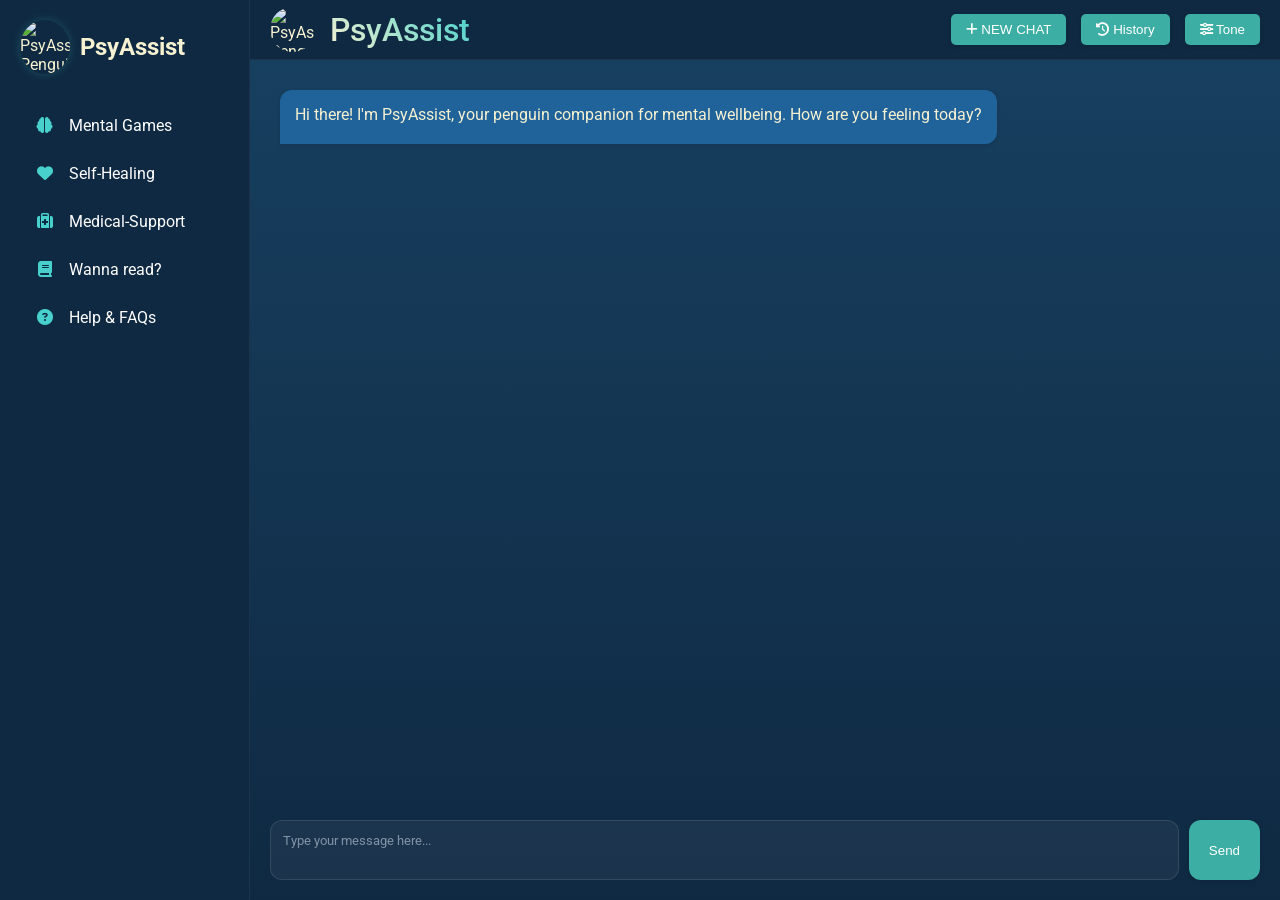
==== index.html @ 7450378f "Add files via upload" ====
<!DOCTYPE html>
<html lang="en">
<head>
    <meta charset="UTF-8">
    <meta name="viewport" content="width=device-width, initial-scale=1.0">
    <title>PsyAssist - Chat</title>
    <link rel="icon" href="favicon.ico" type="image/x-icon">
    <link href="https://fonts.googleapis.com/css2?family=Roboto:wght@300;400;500&display=swap" rel="stylesheet">
    <link rel="stylesheet" href="https://cdnjs.cloudflare.com/ajax/libs/font-awesome/6.4.0/css/all.min.css">
    <link rel="stylesheet" href="style.css">
</head>
<body>
    <!-- Sidebar -->
    <div class="sidebar">
        <div class="sidebar-header">
            <img src="resources/psyassist_mascot_1.png" alt="PsyAssist Penguin">
            <h2>PsyAssist</h2>
        </div>
        <div class="feature-item">
            <a href="https://www.google.com/search?q=Fun+Mental+Health+Games&num=10&sca_esv=d3e47f5c41dad28e&sxsrf=AHTn8zrMx7BNNpUZfWeyMvDXEJoVeOqaiQ%3A1745158632191&ei=6AEFaN20C6aMseMP2Oz06Qo&ved=0ahUKEwjdyOTC5uaMAxUmRmwGHVg2Pa0Q4dUDCBA&uact=5&oq=Fun+Mental+Health+Games&gs_lp=[base64]&sclient=gws-wiz-serp">
            <i class="fas fa-brain"></i> Mental Games
            </a>
        </div>
        <div class="feature-item">
            <a href="https://en.wikipedia.org/wiki/Self-healing">
            <i class="fas fa-heart"></i> Self-Healing
            </a>
        </div>
        <div class="feature-item">
            <a href = "https://www.nimh.nih.gov/health/find-help">
            <i class="fas fa-medkit"></i> Medical-Support
            </a>
        </div>
        <div class="feature-item">
            <a href = "https://www.who.int/news-room/fact-sheets/detail/mental-health-strengthening-our-response">
            <i class="fas fa-book"></i> Wanna read?
            </a>
        </div>
        <div class="feature-item">
            <a href = "help_fnq.html">
            <i class="fas fa-question-circle"></i> Help & FAQs
            </a>
        </div>
    </div>

    <!-- Main Content -->
    <div class="main-content">
        <!-- Navbar -->
        <div class="navbar">
            <div class="logo">
                <img src="resources/psyassist_mascot_1.png" alt="PsyAssist Penguin">
                <h1>PsyAssist</h1>
            </div>
            <div class="nav-actions">
                <button class="btn"><i class="fas fa-plus"></i> NEW CHAT</button>
                <div class="dropdown">
                    <button class="btn"><i class="fas fa-history"></i> History</button>
                    <div class="dropdown-content">
                        <a href="#">Recent Chat 1</a>
                        <a href="#">Recent Chat 2</a>
                    </div>
                </div>
                <div class="dropdown">
                    <button class="btn"><i class="fas fa-sliders-h"></i> Tone</button>
                    <div class="dropdown-content">
                        <a href="#">Friendly</a>
                        <a href="#">Professional</a>
                        <a href="#">Empathetic</a>
                        <a href="#">Motivational</a>
                    </div>
                </div>
            </div>
        </div>

        <!-- Chat Container -->
        <div class="chat-container">
            <div class="messages" id="chat-messages">
                <div class="message bot-message">
                    <p>Hi there! I'm PsyAssist, your penguin companion for mental wellbeing. How are you feeling today?</p>

                </div>
            </div>


            <div class="user-input">
                <textarea id="user-message" placeholder="Type your message here..."></textarea>
                <button id="send-btn">Send</button>
            </div>
        </div>
    </div>

    <!-- Mobile Menu Toggle Button -->
    <button class="menu-toggle">
        <i class="fas fa-bars"></i>
    </button>
    <script src="script.js"></script>
</body>
</html>
---- style.css ----
:root {
    /* Dark blue-green theme colors */
    --primary-color: #3CAEA3;       /* Teal blue-green */
    --secondary-color: #20639B;     /* Deep blue with slight green tint */
    --bg-color: #173F5F;            /* Dark blue background */
    --darker-bg: #0F2942;           /* Darker shade for contrast */
    --text-color: #F6F1D1;          /* Warm light color for text */
    --accent-color: #48D1CC;        /* Bright turquoise accent */
    --crisis-color: #ED553B;        /* Coral for crisis alerts */
    
    /* Layout variables */
    --sidebar-width: 250px;
    --navbar-height: 60px;
}

* {
    margin: 0;
    padding: 0;
    box-sizing: border-box;
}

body {
    font-family: 'Roboto', sans-serif;
    background-color: var(--bg-color);
    color: var(--text-color);
    display: flex;
    height: 100vh;
    overflow: hidden;
}

/* Sidebar */
.sidebar {
    width: var(--sidebar-width);
    background-color: var(--darker-bg);
    padding: 20px;
    height: 100%;
    position: fixed;
    top: 0;
    left: 0;
    overflow-y: auto;
    z-index: 100;
    transition: transform 0.3s ease;
    border-right: 1px solid rgba(255,255,255,0.05);
}

.sidebar-header {
    display: flex;
    align-items: center;
    margin-bottom: 30px;
}

.sidebar-header img {
    width: 50px;
    margin-right: 10px;
    border-radius: 50%;
    box-shadow: 0 0 10px rgba(60, 174, 163, 0.3);
    background-color: transparent;
}

.feature-item {
    padding: 12px 15px;
    margin-bottom: 5px;
    border-radius: 5px;
    cursor: pointer;
    transition: all 0.2s;
}

.feature-item:hover {
    background-color: rgba(60, 174, 163, 0.2);
    transform: translateX(3px);
}

.feature-item a {
    text-decoration: none;
    color: white;
}

.feature-item i {
    color: var(--accent-color);
    margin-right: 10px;
    width: 20px;
    text-align: center;
}


/* Mobile Menu Toggle */
.menu-toggle {
    display: none;
    position: fixed;
    top: 15px;
    left: 15px;
    z-index: 200;
    background-color: var(--primary-color);
    border: none;
    border-radius: 50%;
    width: 40px;
    height: 40px;
    cursor: pointer;
    color: white;
    font-size: 1.2rem;
    box-shadow: 0 2px 8px rgba(0,0,0,0.2);
}

/* Main Content */
.main-content {
    flex: 1;
    margin-left: var(--sidebar-width);
    display: flex;
    flex-direction: column;
    height: 100vh;
    transition: margin-left 0.3s ease;
}

/* Navbar */
.navbar {
    height: var(--navbar-height);
    background-color: var(--darker-bg);
    display: flex;
    align-items: center;
    justify-content: space-between;
    padding: 0 20px;
    box-shadow: 0 2px 10px rgba(0,0,0,0.15);
    border-bottom: 1px solid rgba(255,255,255,0.05);
}

.logo {
    display: flex;
    align-items: center;
}

.logo img {
    height: 45px;
    width: 45px;
    margin-right: 15px;
    border-radius: 50%;
    object-fit: contain;
    background-color: transparent;
}

.logo h1 {
    background: linear-gradient(45deg, var(--text-color), var(--accent-color));
    -webkit-background-clip: text;
    -webkit-text-fill-color: transparent;
    font-weight: 500;
}

.nav-actions {
    display: flex;
    gap: 15px;
    flex-wrap: wrap;
}

.btn {
    background-color: var(--primary-color);
    color: white;
    border: none;
    padding: 8px 15px;
    border-radius: 5px;
    cursor: pointer;
    font-weight: 500;
    transition: all 0.2s;
    white-space: nowrap;
    box-shadow: 0 2px 5px rgba(0,0,0,0.1);
}

.btn:hover {
    background-color: var(--accent-color);
    transform: translateY(-2px);
    box-shadow: 0 4px 8px rgba(0,0,0,0.2);
}

.dropdown {
    position: relative;
    display: inline-block;
}

.dropdown-content {
    display: none;
    position: absolute;
    right: 0;
    background-color: var(--darker-bg);
    min-width: 160px;
    box-shadow: 0 8px 16px rgba(0,0,0,0.3);
    z-index: 1;
    border-radius: 5px;
    border: 1px solid rgba(255,255,255,0.05);
    overflow: hidden;
}

.dropdown-content a {
    color: var(--text-color);
    padding: 12px 16px;
    text-decoration: none;
    display: block;
    transition: all 0.2s;
}

.dropdown-content a:hover {
    background-color: rgba(60, 174, 163, 0.2);
    padding-left: 20px;
}

.dropdown:hover .dropdown-content {
    display: block;
}

/* Chat Container */
.chat-container {
    flex: 1;
    display: flex;
    flex-direction: column;
    padding: 20px;
    overflow: hidden;
    background: linear-gradient(to bottom, var(--bg-color), var(--darker-bg));
}

.messages {
    flex: 1;
    overflow-y: auto;
    padding: 10px;
    margin-bottom: 20px;
    display: flex;
    flex-direction: column;
}

.message {
    margin-bottom: 20px;
    padding: 15px;
    border-radius: 12px;
    max-width: 80%;
    animation: fadeIn 0.3s;
    word-break: break-word;
    box-shadow: 0 2px 5px rgba(0,0,0,0.1);
}

@keyframes fadeIn {
    from { opacity: 0; transform: translateY(10px); }
    to { opacity: 1; transform: translateY(0); }
}

.bot-message {
    background-color: var(--secondary-color);
    align-self: flex-start;
    margin-right: auto;
    border-bottom-left-radius: 0;
}

.user-message {
    background-color: var(--primary-color);
    align-self: flex-end;
    margin-left: auto;
    border-bottom-right-radius: 0;
}

.message p {
    margin-bottom: 5px;
}

.message small {
    display: block;
    font-size: 0.75rem;
    opacity: 0.7;
    margin-top: 5px;
    font-style: italic;
}

.crisis-resources {
    background-color: rgba(237, 85, 59, 0.1);
    border-left: 4px solid var(--crisis-color);
    padding: 15px;
    margin-bottom: 20px;
    border-radius: 5px;
    display: none;
}

.crisis-resources h3 {
    color: var(--crisis-color);
    margin-bottom: 10px;
}

.crisis-resources ul {
    list-style-type: none;
}

.crisis-resources li {
    margin-bottom: 5px;
}

.user-input {
    display: flex;
    gap: 10px;
}

textarea {
    flex: 1;
    padding: 12px;
    border-radius: 12px;
    background-color: rgba(255,255,255,0.05);
    border: 1px solid rgba(255,255,255,0.1);
    color: var(--text-color);
    resize: none;
    height: 60px;
    font-family: inherit;
    transition: border-color 0.3s;
}

textarea:focus {
    outline: none;
    border-color: var(--primary-color);
    box-shadow: 0 0 0 2px rgba(60, 174, 163, 0.2);
}

textarea::placeholder {
    color: rgba(230,241,255,0.5);
}

button {
    background-color: var(--primary-color);
    color: white;
    border: none;
    border-radius: 12px;
    padding: 0 20px;
    cursor: pointer;
    font-weight: 500;
    transition: all 0.2s;
    box-shadow: 0 2px 5px rgba(0,0,0,0.1);
}

button:hover {
    background-color: var(--accent-color);
    transform: translateY(-2px);
    box-shadow: 0 4px 8px rgba(0,0,0,0.2);
}

/* Scrollbar Styling */
::-webkit-scrollbar {
    width: 8px;
}

::-webkit-scrollbar-track {
    background: rgba(0,0,0,0.1);
    border-radius: 10px;
}

::-webkit-scrollbar-thumb {
    background: var(--primary-color);
    border-radius: 10px;
}

::-webkit-scrollbar-thumb:hover {
    background: var(--accent-color);
}

/* Media queries for responsiveness */
@media (max-width: 992px) {
    .sidebar {
        width: 220px;
    }
    
    .main-content {
        margin-left: 220px;
    }
    
    .message {
        max-width: 90%;
    }
}

@media (max-width: 768px) {
    .menu-toggle {
        display: flex;
        align-items: center;
        justify-content: center;
    }
    
    .sidebar {
        transform: translateX(-100%);
        box-shadow: 2px 0 5px rgba(0,0,0,0.2);
    }
    
    .sidebar.active {
        transform: translateX(0);
    }
    
    .main-content {
        margin-left: 0;
    }
    
    .navbar {
        padding-left: 60px;
    }
    
    .logo h1 {
        font-size: 1.2rem;
    }
    
    .btn {
        padding: 6px 10px;
        font-size: 0.9rem;
    }
    
    .dropdown-content {
        position: absolute;
        right: 0;
        left: auto;
    }
}

@media (max-width: 576px) {
    .navbar {
        flex-direction: column;
        height: auto;
        padding: 10px;
        padding-left: 60px;
    }
    
    .logo {
        margin-bottom: 10px;
    }
    
    .nav-actions {
        width: 100%;
        justify-content: center;
        gap: 8px;
    }
    
    .btn {
        padding: 6px 8px;
        font-size: 0.8rem;
    }
    
    .chat-container {
        padding: 10px;
    }
    
    .message {
        max-width: 95%;
        padding: 12px;
    }
    
    .user-input {
        flex-direction: column;
    }
    
    textarea {
        height: 80px;
    }
    
    button#send-btn {
        height: 40px;
    }
}

@media (max-width: 380px) {
    .navbar {
        padding-left: 50px;
    }
    
    .logo img {
        height: 30px;
    }
    
    .logo h1 {
        font-size: 1rem;
    }
    
    .nav-actions {
        flex-direction: column;
        align-items: center;
    }
    
    .nav-actions .btn,
    .nav-actions .dropdown {
        width: 100%;
    }
    
    .messages {
        padding: 5px;
    }
    
    .crisis-resources {
        padding: 10px;
    }
    
    .crisis-resources h3 {
        font-size: 1rem;
    }
}
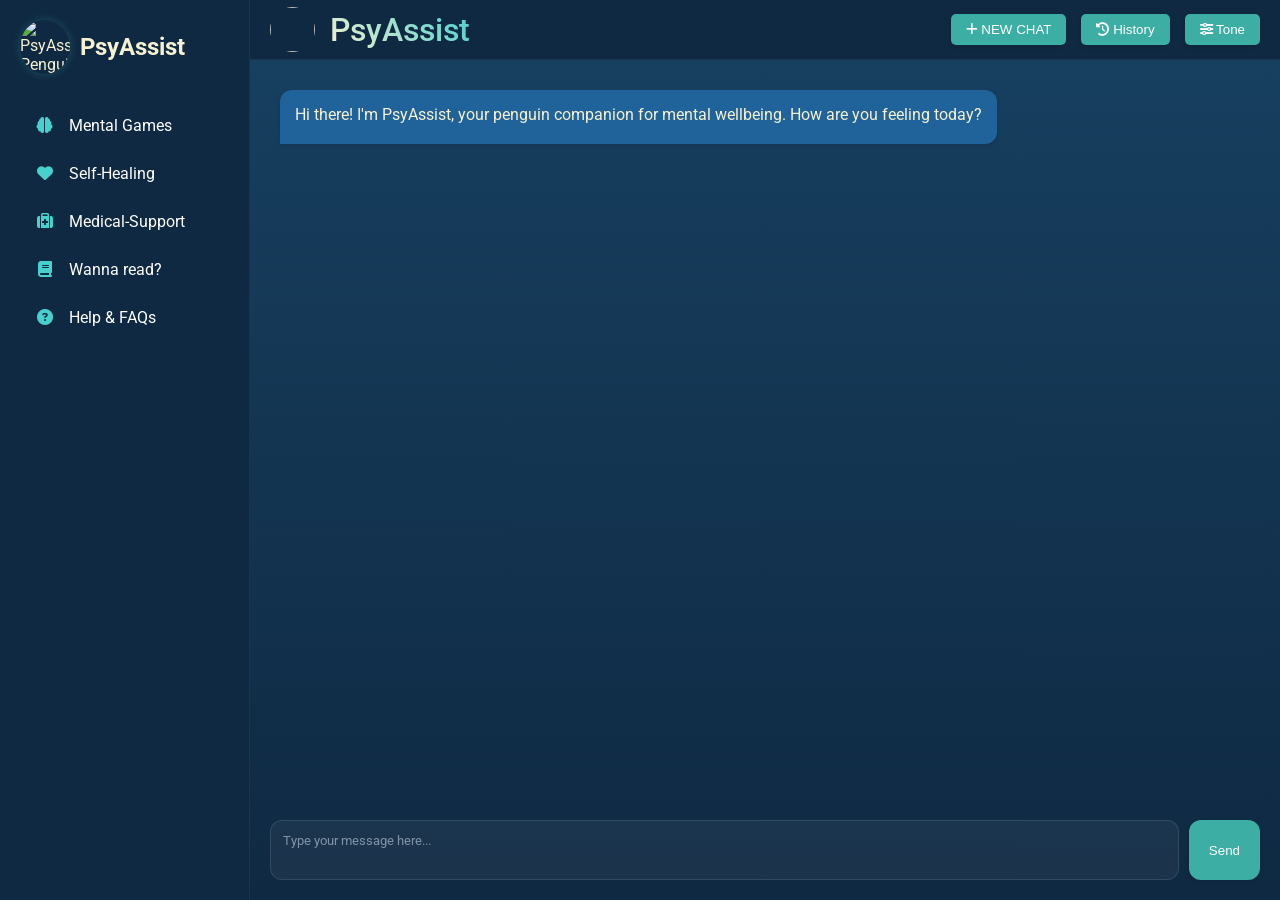
==== commit ace05581: "Update index.html" ====
--- a/index.html
+++ b/index.html
@@ -4,7 +4,7 @@
     <meta charset="UTF-8">
     <meta name="viewport" content="width=device-width, initial-scale=1.0">
     <title>PsyAssist - Chat</title>
-    <link rel="icon" href="favicon.ico" type="image/x-icon">
+    <link rel="icon" href="resources/favicon.ico" type="image/x-icon">
     <link href="https://fonts.googleapis.com/css2?family=Roboto:wght@300;400;500&display=swap" rel="stylesheet">
     <link rel="stylesheet" href="https://cdnjs.cloudflare.com/ajax/libs/font-awesome/6.4.0/css/all.min.css">
     <link rel="stylesheet" href="style.css">
@@ -48,7 +48,7 @@
         <!-- Navbar -->
         <div class="navbar">
             <div class="logo">
-                <img src="resources/psyassist_mascot_1.png" alt="PsyAssist Penguin">
+                <img href="https://i.postimg.cc/XNCkJsFj/Psy-Assist-Mascot-1.png">
                 <h1>PsyAssist</h1>
             </div>
             <div class="nav-actions">
@@ -95,4 +95,4 @@
     </button>
     <script src="script.js"></script>
 </body>
-</html>+</html>
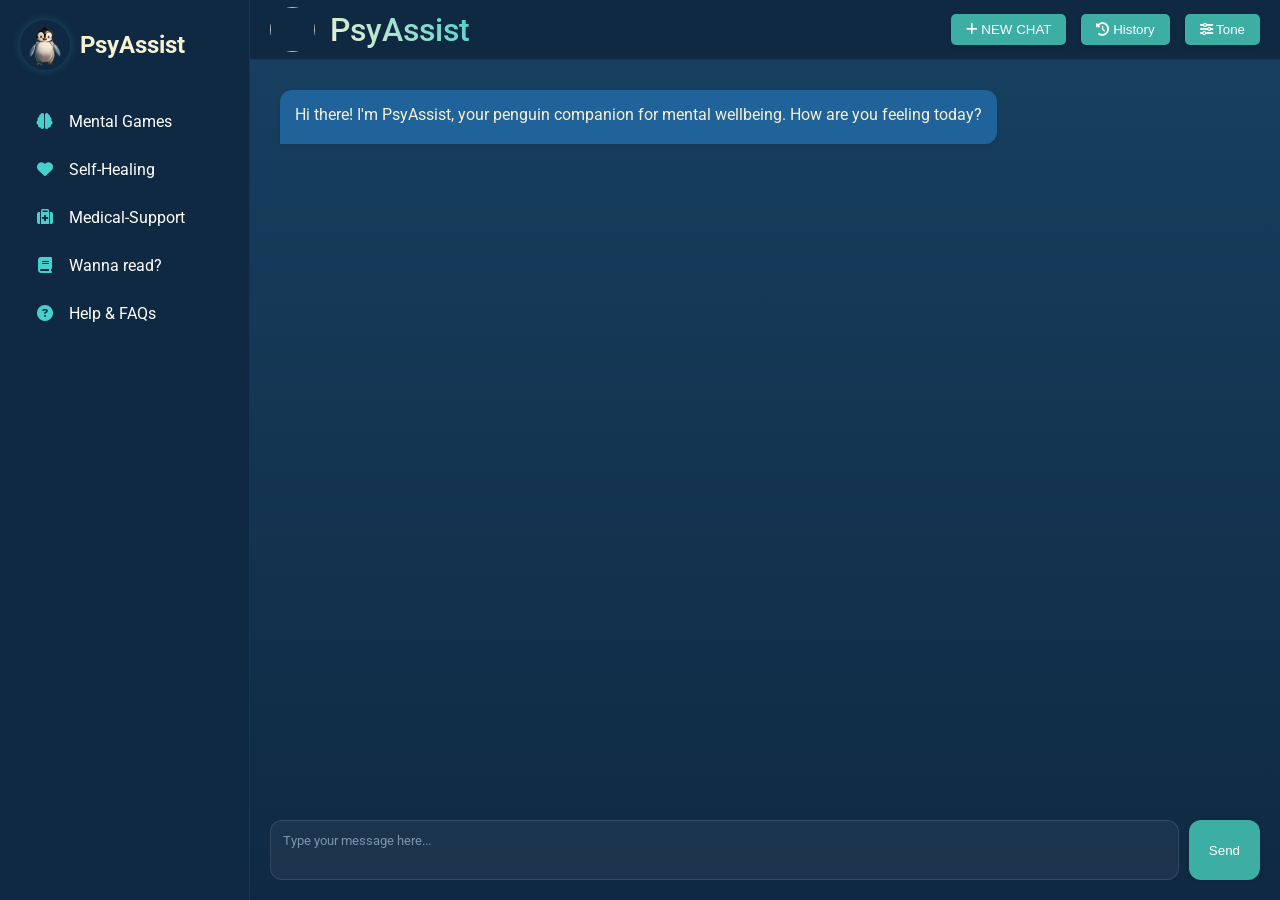
==== commit 71a464a8: "fix bug" ====
--- a/index.html
+++ b/index.html
@@ -13,7 +13,7 @@
     <!-- Sidebar -->
     <div class="sidebar">
         <div class="sidebar-header">
-            <img src="resources/psyassist_mascot_1.png" alt="PsyAssist Penguin">
+            <img src="resources/penguin.png" alt="PsyAssist Penguin">
             <h2>PsyAssist</h2>
         </div>
         <div class="feature-item">
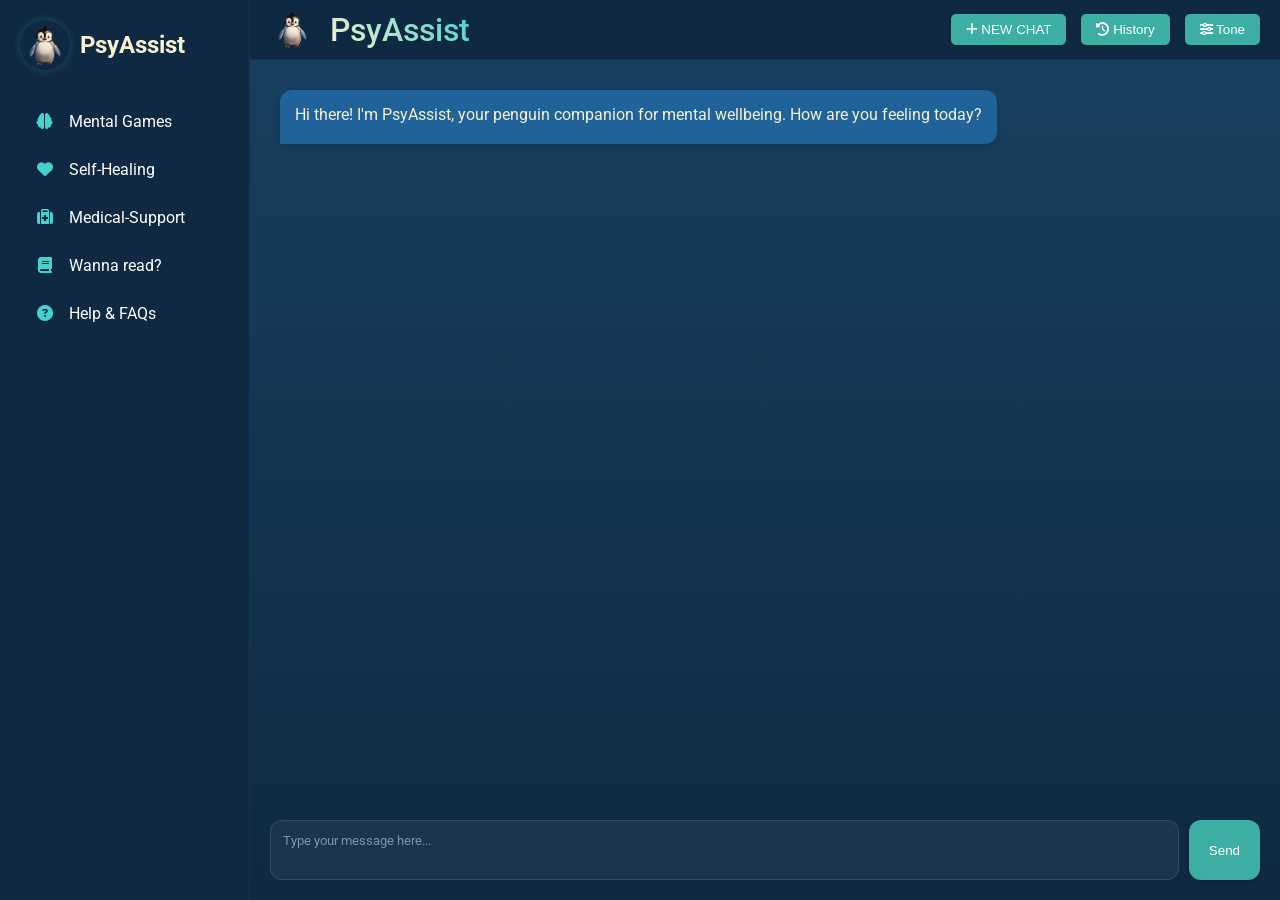
==== commit 720df0bf: "Update index.html" ====
--- a/index.html
+++ b/index.html
@@ -48,7 +48,7 @@
         <!-- Navbar -->
         <div class="navbar">
             <div class="logo">
-                <img href="https://i.postimg.cc/XNCkJsFj/Psy-Assist-Mascot-1.png">
+                <img src="resources/penguin.png" alt="PsyAssist Penguin">
                 <h1>PsyAssist</h1>
             </div>
             <div class="nav-actions">
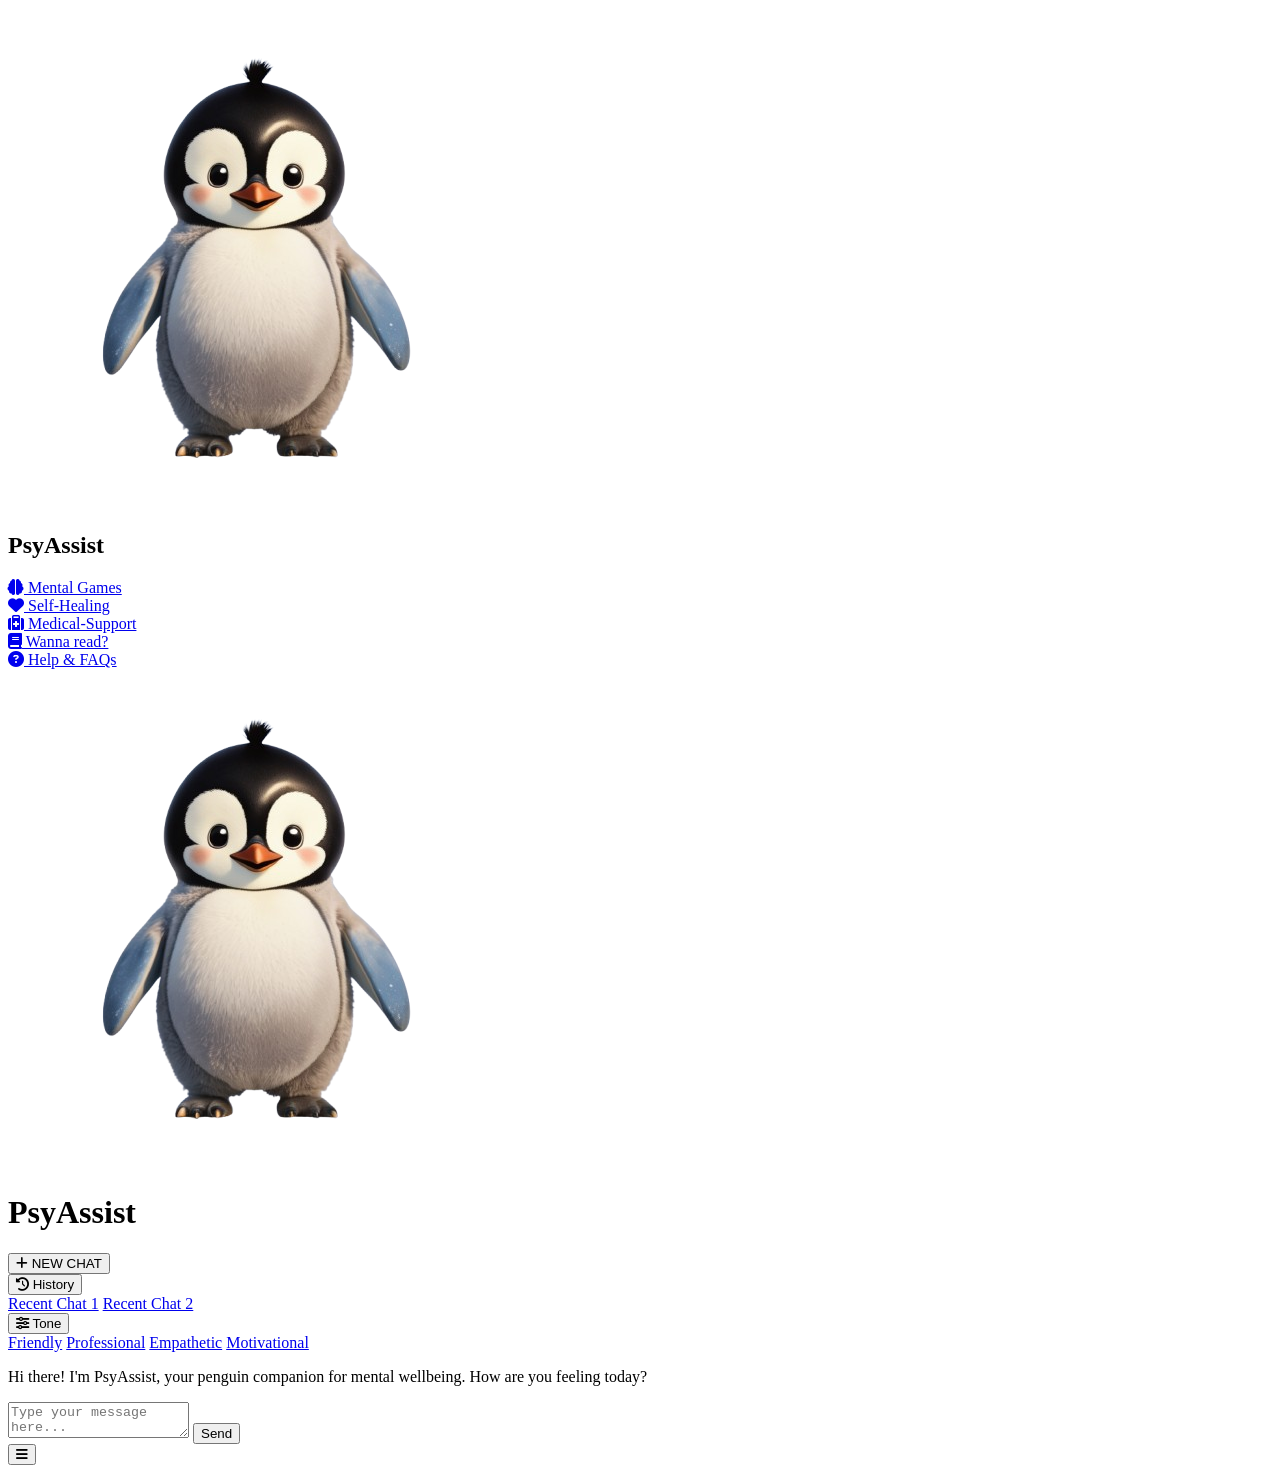
==== commit 1de30735: "restrcutured repo" ====
--- a/index.html
+++ b/index.html
@@ -1,98 +1,98 @@
-<!DOCTYPE html>
-<html lang="en">
-<head>
-    <meta charset="UTF-8">
-    <meta name="viewport" content="width=device-width, initial-scale=1.0">
-    <title>PsyAssist - Chat</title>
-    <link rel="icon" href="resources/favicon.ico" type="image/x-icon">
-    <link href="https://fonts.googleapis.com/css2?family=Roboto:wght@300;400;500&display=swap" rel="stylesheet">
-    <link rel="stylesheet" href="https://cdnjs.cloudflare.com/ajax/libs/font-awesome/6.4.0/css/all.min.css">
-    <link rel="stylesheet" href="style.css">
-</head>
-<body>
-    <!-- Sidebar -->
-    <div class="sidebar">
-        <div class="sidebar-header">
-            <img src="resources/penguin.png" alt="PsyAssist Penguin">
-            <h2>PsyAssist</h2>
-        </div>
-        <div class="feature-item">
-            <a href="https://www.google.com/search?q=Fun+Mental+Health+Games&num=10&sca_esv=d3e47f5c41dad28e&sxsrf=AHTn8zrMx7BNNpUZfWeyMvDXEJoVeOqaiQ%3A1745158632191&ei=6AEFaN20C6aMseMP2Oz06Qo&ved=0ahUKEwjdyOTC5uaMAxUmRmwGHVg2Pa0Q4dUDCBA&uact=5&oq=Fun+Mental+Health+Games&gs_lp=[base64]&sclient=gws-wiz-serp">
-            <i class="fas fa-brain"></i> Mental Games
-            </a>
-        </div>
-        <div class="feature-item">
-            <a href="https://en.wikipedia.org/wiki/Self-healing">
-            <i class="fas fa-heart"></i> Self-Healing
-            </a>
-        </div>
-        <div class="feature-item">
-            <a href = "https://www.nimh.nih.gov/health/find-help">
-            <i class="fas fa-medkit"></i> Medical-Support
-            </a>
-        </div>
-        <div class="feature-item">
-            <a href = "https://www.who.int/news-room/fact-sheets/detail/mental-health-strengthening-our-response">
-            <i class="fas fa-book"></i> Wanna read?
-            </a>
-        </div>
-        <div class="feature-item">
-            <a href = "help_fnq.html">
-            <i class="fas fa-question-circle"></i> Help & FAQs
-            </a>
-        </div>
-    </div>
-
-    <!-- Main Content -->
-    <div class="main-content">
-        <!-- Navbar -->
-        <div class="navbar">
-            <div class="logo">
-                <img src="resources/penguin.png" alt="PsyAssist Penguin">
-                <h1>PsyAssist</h1>
-            </div>
-            <div class="nav-actions">
-                <button class="btn"><i class="fas fa-plus"></i> NEW CHAT</button>
-                <div class="dropdown">
-                    <button class="btn"><i class="fas fa-history"></i> History</button>
-                    <div class="dropdown-content">
-                        <a href="#">Recent Chat 1</a>
-                        <a href="#">Recent Chat 2</a>
-                    </div>
-                </div>
-                <div class="dropdown">
-                    <button class="btn"><i class="fas fa-sliders-h"></i> Tone</button>
-                    <div class="dropdown-content">
-                        <a href="#">Friendly</a>
-                        <a href="#">Professional</a>
-                        <a href="#">Empathetic</a>
-                        <a href="#">Motivational</a>
-                    </div>
-                </div>
-            </div>
-        </div>
-
-        <!-- Chat Container -->
-        <div class="chat-container">
-            <div class="messages" id="chat-messages">
-                <div class="message bot-message">
-                    <p>Hi there! I'm PsyAssist, your penguin companion for mental wellbeing. How are you feeling today?</p>
-
-                </div>
-            </div>
-
-
-            <div class="user-input">
-                <textarea id="user-message" placeholder="Type your message here..."></textarea>
-                <button id="send-btn">Send</button>
-            </div>
-        </div>
-    </div>
-
-    <!-- Mobile Menu Toggle Button -->
-    <button class="menu-toggle">
-        <i class="fas fa-bars"></i>
-    </button>
-    <script src="script.js"></script>
-</body>
-</html>
+<!DOCTYPE html>
+<html lang="en">
+<head>
+    <meta charset="UTF-8">
+    <meta name="viewport" content="width=device-width, initial-scale=1.0">
+    <title>PsyAssist - Chat</title>
+    <link rel="icon" href="resources/favicon.ico" type="image/x-icon">
+    <link href="https://fonts.googleapis.com/css2?family=Roboto:wght@300;400;500&display=swap" rel="stylesheet">
+    <link rel="stylesheet" href="https://cdnjs.cloudflare.com/ajax/libs/font-awesome/6.4.0/css/all.min.css">
+    <link rel="stylesheet" href="style.css">
+</head>
+<body>
+    <!-- Sidebar -->
+    <div class="sidebar">
+        <div class="sidebar-header">
+            <img src="resources/penguin.png" alt="PsyAssist Penguin">
+            <h2>PsyAssist</h2>
+        </div>
+        <div class="feature-item">
+            <a href="https://www.google.com/search?q=Fun+Mental+Health+Games&num=10&sca_esv=d3e47f5c41dad28e&sxsrf=AHTn8zrMx7BNNpUZfWeyMvDXEJoVeOqaiQ%3A1745158632191&ei=6AEFaN20C6aMseMP2Oz06Qo&ved=0ahUKEwjdyOTC5uaMAxUmRmwGHVg2Pa0Q4dUDCBA&uact=5&oq=Fun+Mental+Health+Games&gs_lp=[base64]&sclient=gws-wiz-serp">
+            <i class="fas fa-brain"></i> Mental Games
+            </a>
+        </div>
+        <div class="feature-item">
+            <a href="https://en.wikipedia.org/wiki/Self-healing">
+            <i class="fas fa-heart"></i> Self-Healing
+            </a>
+        </div>
+        <div class="feature-item">
+            <a href = "https://www.nimh.nih.gov/health/find-help">
+            <i class="fas fa-medkit"></i> Medical-Support
+            </a>
+        </div>
+        <div class="feature-item">
+            <a href = "https://www.who.int/news-room/fact-sheets/detail/mental-health-strengthening-our-response">
+            <i class="fas fa-book"></i> Wanna read?
+            </a>
+        </div>
+        <div class="feature-item">
+            <a href = "help_fnq.html">
+            <i class="fas fa-question-circle"></i> Help & FAQs
+            </a>
+        </div>
+    </div>
+
+    <!-- Main Content of ChatBot-->
+    <div class="main-content">
+        <!-- Navbar -->
+        <div class="navbar">
+            <div class="logo">
+                <img src="resources/penguin.png" alt="PsyAssist Penguin">
+                <h1>PsyAssist</h1>
+            </div>
+            <div class="nav-actions">
+                <button class="btn"><i class="fas fa-plus"></i> NEW CHAT</button>
+                <div class="dropdown">
+                    <button class="btn"><i class="fas fa-history"></i> History</button>
+                    <div class="dropdown-content">
+                        <a href="#">Recent Chat 1</a>
+                        <a href="#">Recent Chat 2</a>
+                    </div>
+                </div>
+                <div class="dropdown">
+                    <button class="btn"><i class="fas fa-sliders-h"></i> Tone</button>
+                    <div class="dropdown-content">
+                        <a href="#">Friendly</a>
+                        <a href="#">Professional</a>
+                        <a href="#">Empathetic</a>
+                        <a href="#">Motivational</a>
+                    </div>
+                </div>
+            </div>
+        </div>
+
+        <!-- Chat Container -->
+        <div class="chat-container">
+            <div class="messages" id="chat-messages">
+                <div class="message bot-message">
+                    <p>Hi there! I'm PsyAssist, your penguin companion for mental wellbeing. How are you feeling today?</p>
+
+                </div>
+            </div>
+
+
+            <div class="user-input">
+                <textarea id="user-message" placeholder="Type your message here..."></textarea>
+                <button id="send-btn">Send</button>
+            </div>
+        </div>
+    </div>
+
+    <!-- Mobile Menu Toggle Button -->
+    <button class="menu-toggle">
+        <i class="fas fa-bars"></i>
+    </button>
+    <script src="script.js"></script>
+</body>
+</html>
